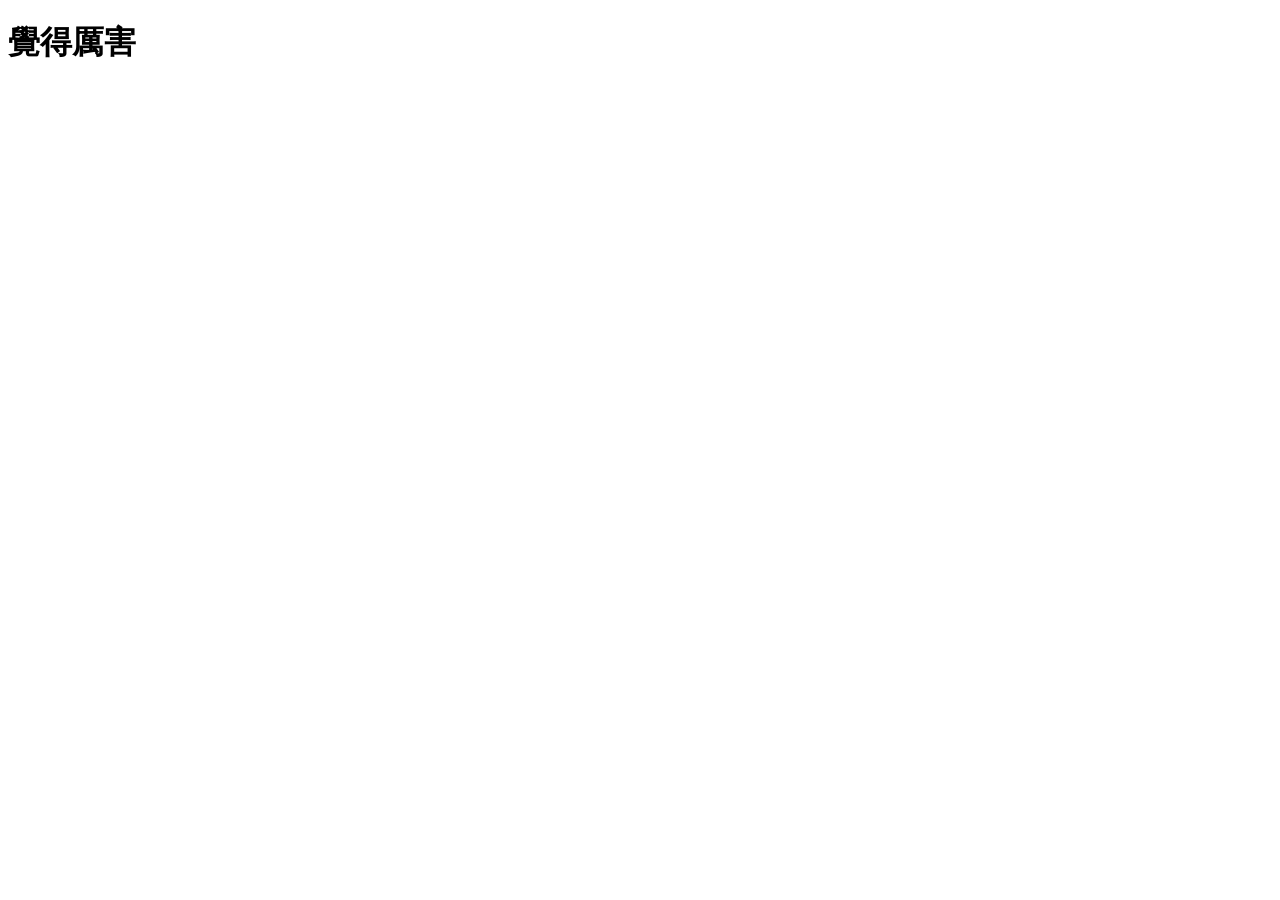
==== index.html @ 16320102 "add" ====
<!DOCTYPE html>
<html lang="en">
<head>
    <meta charset="UTF-8">
    <meta http-equiv="X-UA-Compatible" content="IE=edge">
    <meta name="viewport" content="width=device-width, initial-scale=1.0">
    <title>您好，Gibhub</title>
</head>
<body>
    <h1>覺得厲害</h1>
</body>
</html>
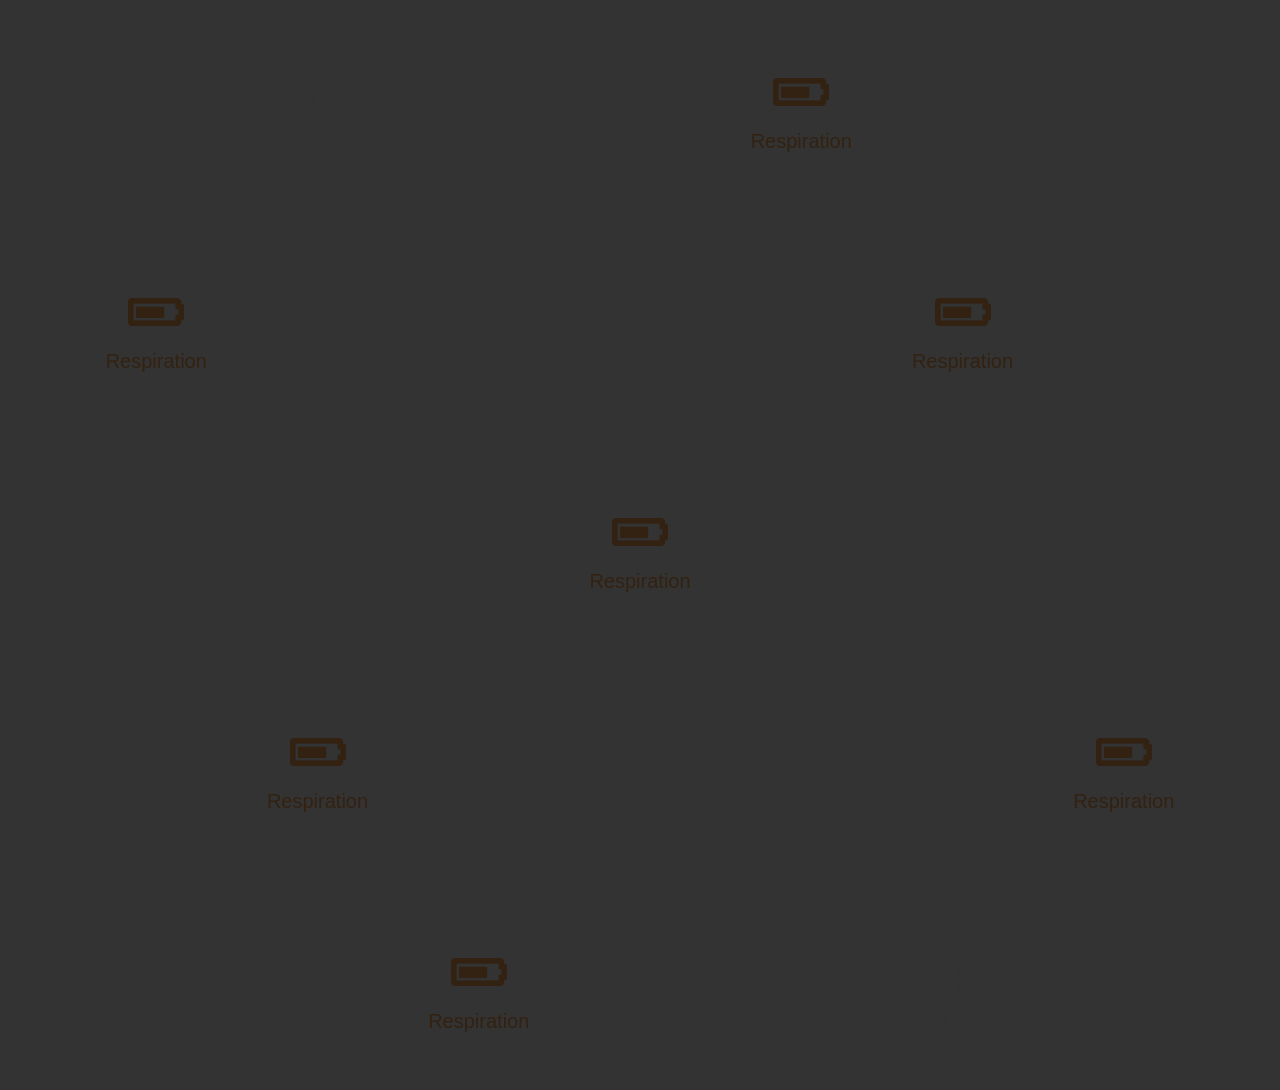
==== commit 1d2bce39: "add" ====
--- a/index.html
+++ b/index.html
@@ -2,11 +2,75 @@
 <html lang="en">
 <head>
     <meta charset="UTF-8">
-    <meta http-equiv="X-UA-Compatible" content="IE=edge">
     <meta name="viewport" content="width=device-width, initial-scale=1.0">
-    <title>您好，Gibhub</title>
+    <link rel="stylesheet" href="https://cdnjs.cloudflare.com/ajax/libs/font-awesome/5.13.0/css/all.min.css" integrity="sha256-h20CPZ0QyXlBuAw7A+KluUYx/3pK+c7lYEpqLTlxjYQ=" crossorigin="anonymous" />
+    <link rel="stylesheet" href="style.css">
+    <title>大健康產業平台</title>
 </head>
 <body>
-    <h1>覺得厲害</h1>
+    <div class="container">
+        <div class="bg1">
+            <h2>6<span>|24</span></h2>
+            <p>Goals Completed</p>
+        </div>
+        <div class="bg2">
+            <h2><i class="fas fa-battery-three-quarters"></i></h2>
+            <p>Respiration</p>
+        </div> 
+        <div class="bg1">
+            <h2>6<span>|24</span></h2>
+            <p>Goals Completed</p>
+        </div>
+        <div class="bg2">
+            <h2><i class="fas fa-battery-three-quarters"></i></h2>
+            <p>Respiration</p>
+        </div> 
+
+        <div class="bg1">
+            <h2>6<span>|24</span></h2>
+            <p>Goals Completed</p>
+        </div>
+        <div class="bg2">
+            <h2><i class="fas fa-battery-three-quarters"></i></h2>
+            <p>Respiration</p>
+        </div> 
+        <div class="bg1">
+            <h2>6<span>|24</span></h2>
+            <p>Goals Completed</p>
+        </div>
+        <div class="bg2">
+            <h2><i class="fas fa-battery-three-quarters"></i></h2>
+            <p>Respiration</p>
+        </div> 
+        <div class="bg1">
+            <h2>6<span>|24</span></h2>
+            <p>Goals Completed</p>
+        </div>
+        <div class="bg2">
+            <h2><i class="fas fa-battery-three-quarters"></i></h2>
+            <p>Respiration</p>
+        </div> 
+        <div class="bg1">
+            <h2>6<span>|24</span></h2>
+            <p>Goals Completed</p>
+        </div>
+        <div class="bg2">
+            <h2><i class="fas fa-battery-three-quarters"></i></h2>
+            <p>Respiration</p>
+        </div> 
+        <div class="bg1">
+            <h2>6<span>|24</span></h2>
+            <p>Goals Completed</p>
+        </div>
+        <div class="bg2">
+            <h2><i class="fas fa-battery-three-quarters"></i></h2>
+            <p>Respiration</p>
+        </div> 
+        <div class="bg1">
+            <h2>6<span>|24</span></h2>
+            <p>Goals Completed</p>
+        </div>
+    </div>
+    
 </body>
 </html>
--- a/style.css
+++ b/style.css
@@ -0,0 +1,90 @@
+@import url(https://fonts.googleapis.com/css2?
+family=Roboto:wght@300;400&display=swap');
+
+*{
+    box-sizing: border-box;
+    margin: 0;
+    padding: 0
+}
+
+body{
+    background: #333;
+    color: #fff;
+    font-family: 'Roboto', sans-serif;
+}
+
+.container{
+    display: grid;
+    grid-template-columns: repeat(4, 1fr);
+    grid-gap: 10px;
+}
+
+.container > div{
+    height: 210px;
+    background-size: cover;
+    background-attachment: fixed;
+
+    display:flex;
+    flex-direction: column;
+    align-items: center;
+    justify-content: center;
+    text-align: center;
+    transition: all 0.5s ease-in;
+}
+
+.container > div:hover {
+    opacity:0.7;
+    transform: scale(0.7);
+
+}
+
+h2 {
+    font-size: 45px;
+    font-weight: 300;
+    margin: 10px;
+}
+
+h2 span {
+    font-size: 30px;
+}
+
+p {
+    font-size: 20px;
+}
+
+.container > div:nth-of-type(1){
+    grid-column: 1 / 3 ;
+}
+
+.container > div:nth-of-type(6){
+    grid-column: 3 / 5 ;
+}
+
+.container > div:nth-of-type(8){
+    grid-column: 2 / 4 ;
+}
+
+.container > div:nth-of-type(10){
+    grid-column: 1 / 3 ;
+}
+
+.container > div:nth-of-type(15){
+    grid-column: 3 / 5 ;
+}
+
+.bg1{
+    background: url('./img/test1.jpg');
+    color: #333;
+}
+
+.bg2{
+    background: url('./img/test2.jpg');
+    color: #321
+}
+.shadowbox {
+    width: 15em;
+    border: 1px solid #333;
+    box-shadow: 8px 8px 5px #444;
+    padding: 8px 12px;
+    background-image: linear-gradient(180deg, #fff, #ddd 40%, #ccc);
+  }
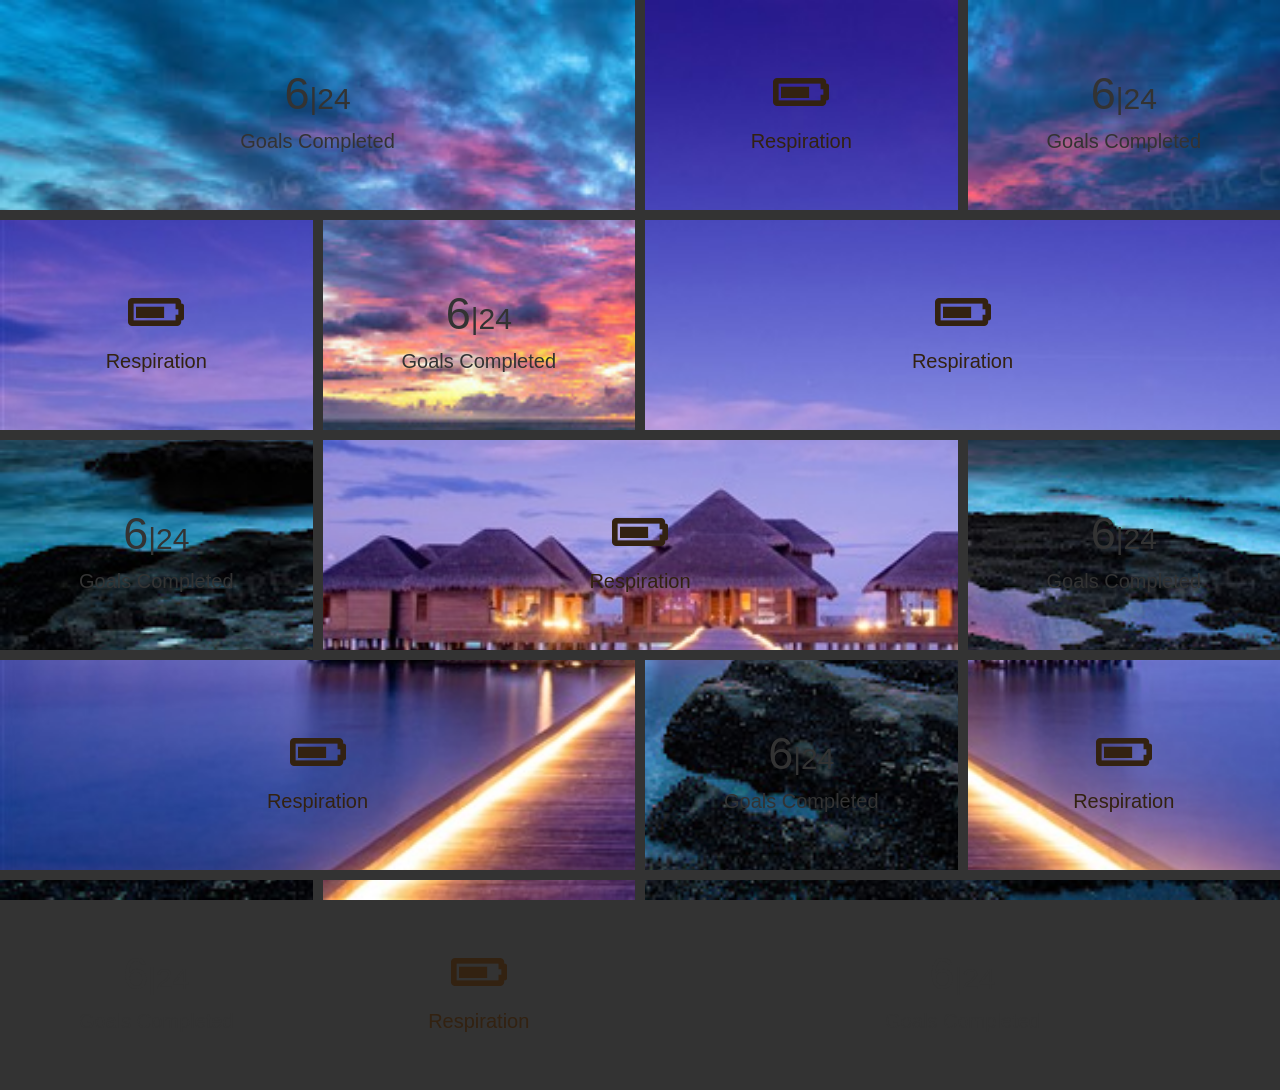
==== commit c33e5872: "add" ====
--- a/index.html
+++ b/index.html
@@ -7,7 +7,8 @@
     <link rel="stylesheet" href="style.css">
     <title>大健康產業平台</title>
 </head>
-<body>
+
+<body>  
     <div class="container">
         <div class="bg1">
             <h2>6<span>|24</span></h2>
--- a/style.css
+++ b/style.css
@@ -15,7 +15,7 @@
 
 .container{
     display: grid;
-    grid-template-columns: repeat(4, 1fr);
+    grid-template-columns: repeat(4, 1fr);    /* 重複做3個1fr  (fr: 單位) */
     grid-gap: 10px;
 }
 
@@ -65,7 +65,7 @@
 }
 
 .container > div:nth-of-type(10){
-    grid-column: 1 / 3 ;
+    grid-column: 1 / 3 ;  
 }
 
 .container > div:nth-of-type(15){
@@ -73,12 +73,12 @@
 }
 
 .bg1{
-    background: url('./img/test1.jpg');
+    background: url('./img/1-1.jpg');
     color: #333;
 }
 
 .bg2{
-    background: url('./img/test2.jpg');
+    background: url('./img/1-2.jpg');
     color: #321
 }
 .shadowbox {
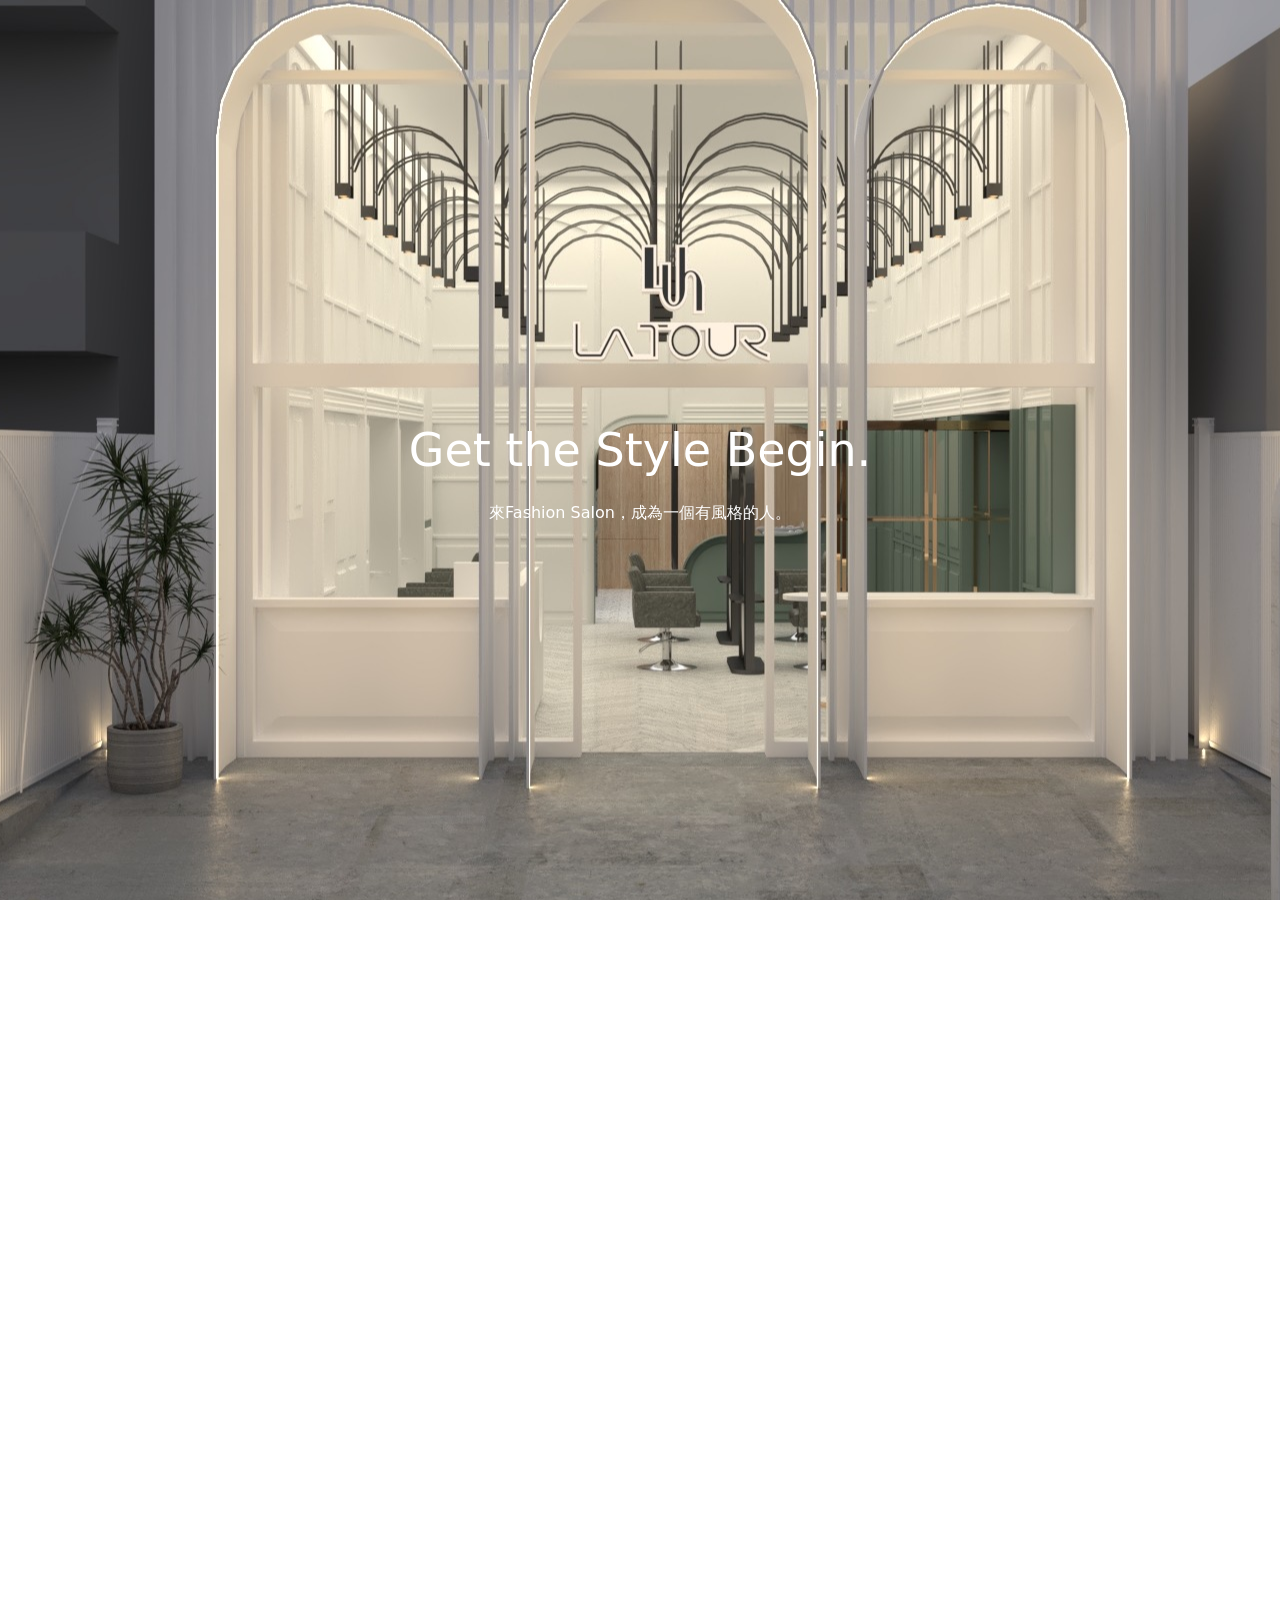
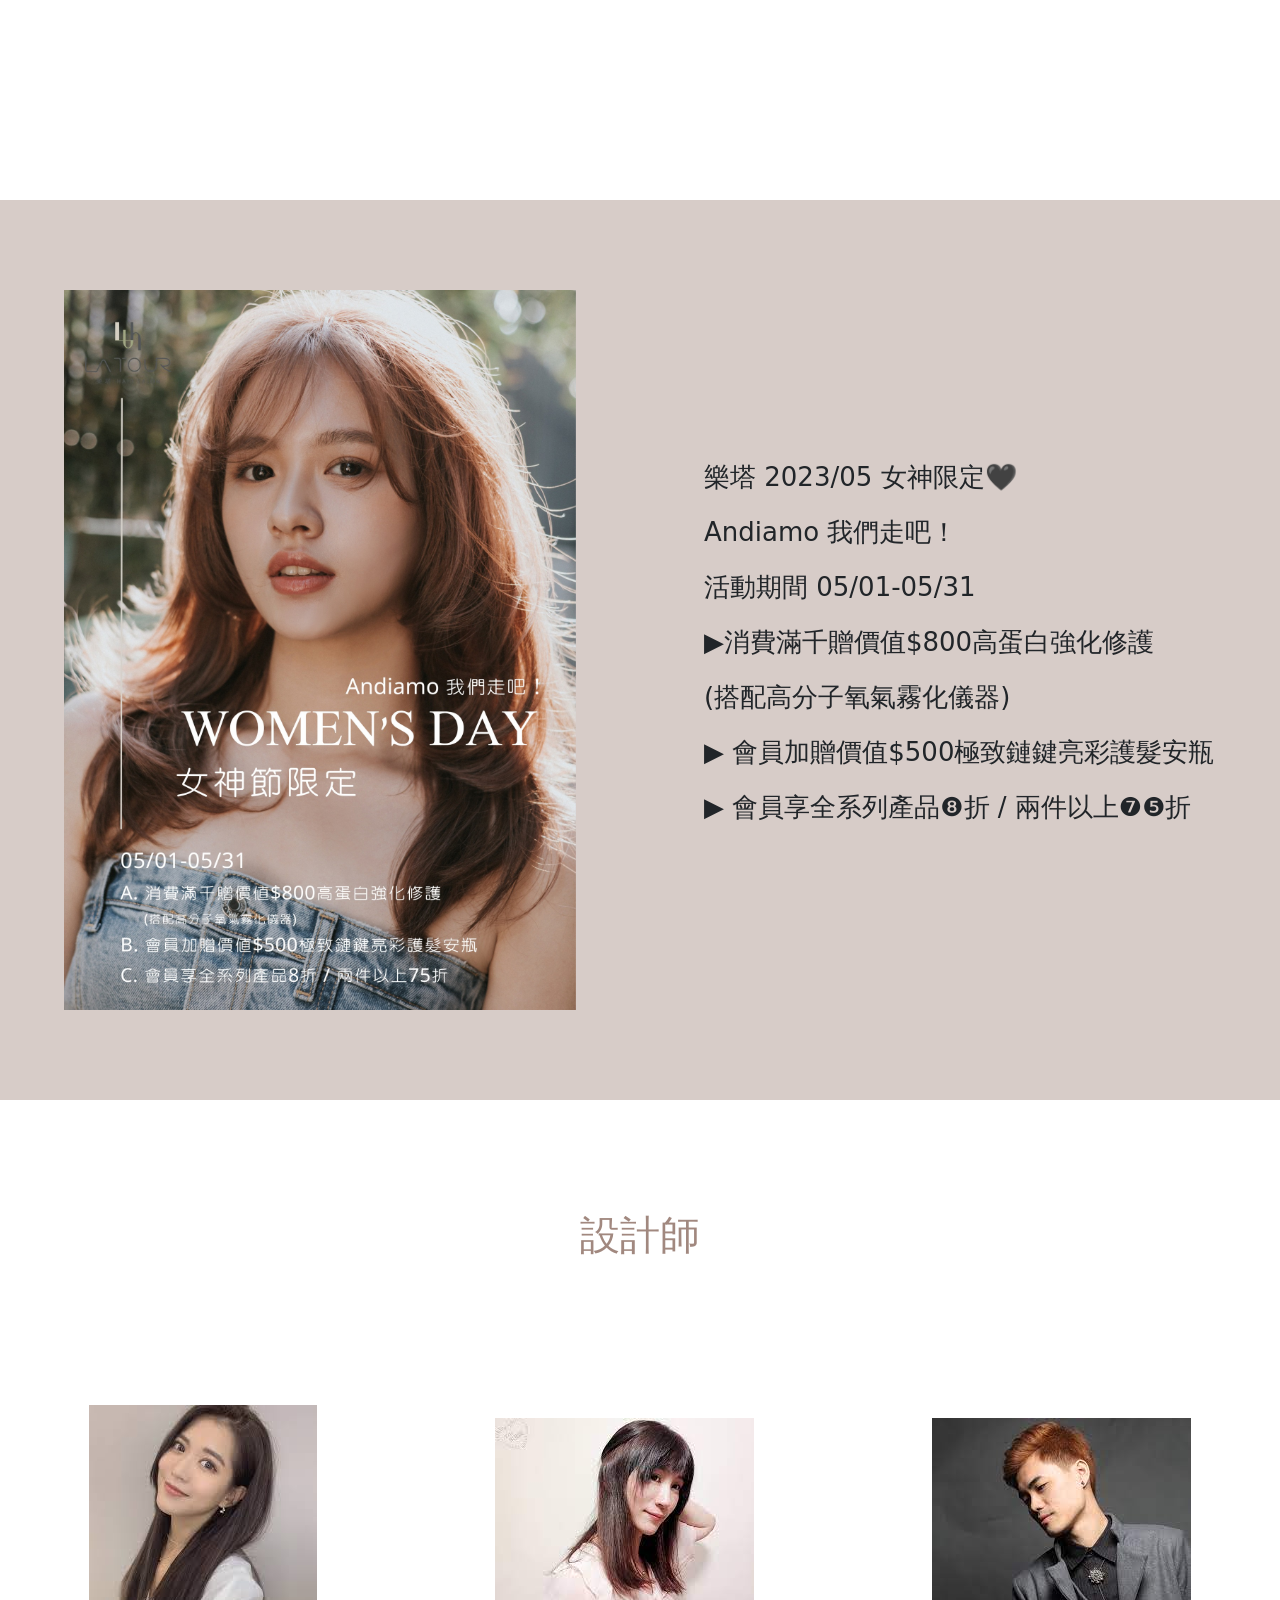
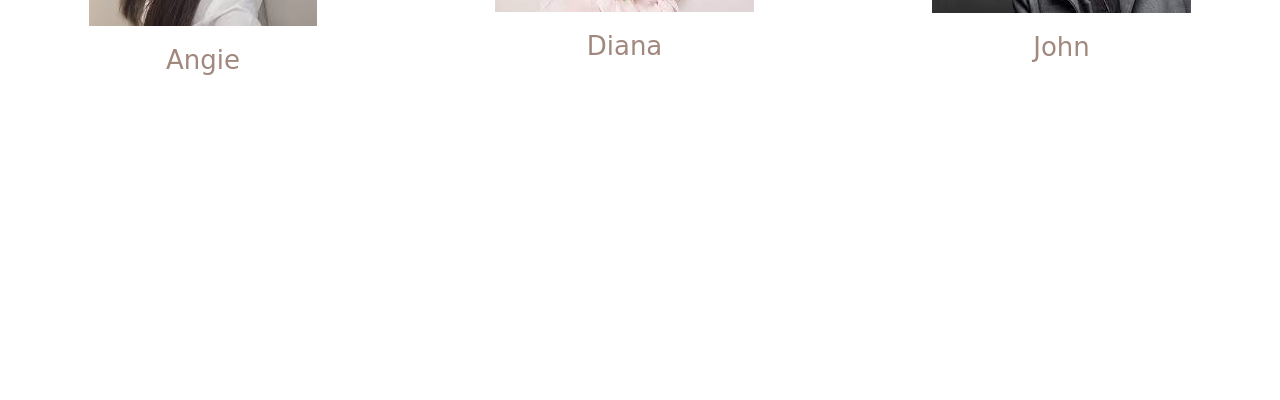
==== commit 14de4317: "Add files via upload" ====
--- a/index.html
+++ b/index.html
@@ -1,77 +1,96 @@
-<!DOCTYPE html>
-<html lang="en">
-<head>
-    <meta charset="UTF-8">
-    <meta name="viewport" content="width=device-width, initial-scale=1.0">
-    <link rel="stylesheet" href="https://cdnjs.cloudflare.com/ajax/libs/font-awesome/5.13.0/css/all.min.css" integrity="sha256-h20CPZ0QyXlBuAw7A+KluUYx/3pK+c7lYEpqLTlxjYQ=" crossorigin="anonymous" />
-    <link rel="stylesheet" href="style.css">
-    <title>大健康產業平台</title>
-</head>
-
-<body>  
-    <div class="container">
-        <div class="bg1">
-            <h2>6<span>|24</span></h2>
-            <p>Goals Completed</p>
-        </div>
-        <div class="bg2">
-            <h2><i class="fas fa-battery-three-quarters"></i></h2>
-            <p>Respiration</p>
-        </div> 
-        <div class="bg1">
-            <h2>6<span>|24</span></h2>
-            <p>Goals Completed</p>
-        </div>
-        <div class="bg2">
-            <h2><i class="fas fa-battery-three-quarters"></i></h2>
-            <p>Respiration</p>
-        </div> 
-
-        <div class="bg1">
-            <h2>6<span>|24</span></h2>
-            <p>Goals Completed</p>
-        </div>
-        <div class="bg2">
-            <h2><i class="fas fa-battery-three-quarters"></i></h2>
-            <p>Respiration</p>
-        </div> 
-        <div class="bg1">
-            <h2>6<span>|24</span></h2>
-            <p>Goals Completed</p>
-        </div>
-        <div class="bg2">
-            <h2><i class="fas fa-battery-three-quarters"></i></h2>
-            <p>Respiration</p>
-        </div> 
-        <div class="bg1">
-            <h2>6<span>|24</span></h2>
-            <p>Goals Completed</p>
-        </div>
-        <div class="bg2">
-            <h2><i class="fas fa-battery-three-quarters"></i></h2>
-            <p>Respiration</p>
-        </div> 
-        <div class="bg1">
-            <h2>6<span>|24</span></h2>
-            <p>Goals Completed</p>
-        </div>
-        <div class="bg2">
-            <h2><i class="fas fa-battery-three-quarters"></i></h2>
-            <p>Respiration</p>
-        </div> 
-        <div class="bg1">
-            <h2>6<span>|24</span></h2>
-            <p>Goals Completed</p>
-        </div>
-        <div class="bg2">
-            <h2><i class="fas fa-battery-three-quarters"></i></h2>
-            <p>Respiration</p>
-        </div> 
-        <div class="bg1">
-            <h2>6<span>|24</span></h2>
-            <p>Goals Completed</p>
-        </div>
-    </div>
-    
-</body>
+<!DOCTYPE html>
+<html lang="en">
+<head>
+    <meta charset="UTF-8">
+    <meta name="viewport" content="width=device-width, initial-scale=1.0">
+    <title>Document</title>
+    <link href="https://cdn.jsdelivr.net/npm/bootstrap@5.3.2/dist/css/bootstrap.min.css" rel="stylesheet" integrity="sha384-T3c6CoIi6uLrA9TneNEoa7RxnatzjcDSCmG1MXxSR1GAsXEV/Dwwykc2MPK8M2HN" crossorigin="anonymous">
+    <link href="https://unpkg.com/aos@2.3.1/dist/aos.css" rel="stylesheet">
+    <link rel="stylesheet" href="./static/index.css">
+</head>
+<body>
+    <div class="nav">
+        <div class="nav-sidebox">
+            <a href="#home" style="color: #ffa726; font-size: 20px;">Fashion Salon</a>
+        </div>
+        <div class="nav-centerbox">
+            <div class="nav-centerbox-small">
+                <a href="#about_us">關於我們</a>
+            </div>
+            <div class="nav-centerbox-small">
+                <a href="#news">最新消息</a>
+            </div>
+            <div class="nav-centerbox-small">
+                <a href="#designer">設計師群</a>
+            </div>
+        </div>
+        <div class="nav-sidebox">
+            <a class="aLink">預約時段</a>
+        </div> 
+
+    </div>
+
+    <div class="box box1" id="home" > 
+        <div class="img1"></div>
+        <p class="text1">Get the Style Begin.</p>
+        <p class="text2">來Fashion Salon，成為一個有風格的人。</p>
+    </div>
+
+    <div class="box box2" id="about_us" data-aos="flip-up" data-aos-duration="1000">
+        <p class="text1">關於Fashion Salon</p>
+        <p class="text2">Fashion Salon於2014年由阿布老師創立，隨著髮廊的經營。
+
+            進一步拓展以設計師為核心的創作平台，結合與國際接軌的運作思考。
+            
+            樂塔所秉持的使命，是將髮型與時尚同行在當代生活的樣態，
+            為每位客戶打造個人識別的品牌。
+            
+            我們期許最美好的旅程從嘉義第一精品髮廊樂塔開始，
+            以專業技術與時尚美學的整合思維，不斷站在更新潮流的起點上。
+            
+            我們堅持自信優雅的步調，引領嚮往美好的你，深度體驗、持續出發。
+            
+            “La Tour- Get the style begin 來樂塔，成為一個有風格的人”</p>
+    </div>
+
+    <div class="box box3" id="news">
+        <div class="box3-innerbox">
+            <img src="./static/post.jpg" alt="">
+            <div class="text-box">
+                <p>樂塔 2023/05 女神限定🖤</p>
+                <p>Andiamo 我們走吧！</p>
+                <p>活動期間 05/01-05/31</p>
+                <p>▶消費滿千贈價值$800高蛋白強化修護</p>
+                <p>(搭配高分子氧氣霧化儀器)</p>
+                <p>▶ 會員加贈價值$500極致鏈鍵亮彩護髮安瓶</p>
+                <p>▶ 會員享全系列產品❽折 / 兩件以上❼❺折</p>
+            </div>
+        </div>
+    </div>
+
+    <div class="box box4" id="designer" style="height: 100vh;">
+        <p class="title">設計師</p>
+        <div class="box4-innerbox first" data-aos="zoom-in">
+            <img src="./static/hair_designer2.jpg" alt="">
+            <p>Angie</p>
+        </div>
+
+        <div class="box4-innerbox" data-aos="zoom-in">
+            <img src="./static/hair_designer.jpg" alt="">
+            <p>Diana</p>
+        </div>
+
+        <div class="box4-innerbox" data-aos="zoom-in">
+            <img src="./static/hair_designer3.jpg" alt="">
+            <p>John</p>
+        </div>
+    </div>
+
+    <script src="https://cdn.jsdelivr.net/npm/bootstrap@5.3.2/dist/js/bootstrap.bundle.min.js" integrity="sha384-C6RzsynM9kWDrMNeT87bh95OGNyZPhcTNXj1NW7RuBCsyN/o0jlpcV8Qyq46cDfL" crossorigin="anonymous"></script>
+    <script src="https://unpkg.com/aos@2.3.1/dist/aos.js"></script>
+    <script>
+        AOS.init();
+      </script>
+    <script src="./static/index.js"></script>
+</body>
 </html>
--- a/static/index.css
+++ b/static/index.css
@@ -0,0 +1,262 @@
+html {
+    background-color: beige;
+}
+
+a {
+    text-decoration: none;
+    cursor: pointer;
+    transition: all 0.2s ease-in-out;
+}
+
+.nav {
+    position: fixed;
+    top: 0;
+    width: 100vw;
+    height: 100px;
+    display: flex;
+    background-color: #4f4f4f;
+    opacity: 0;
+    transition: all 0.2s ease-in-out;
+    z-index: 99;
+}
+
+.nav.op-80 {
+    opacity: 90%;
+}
+
+.nav .nav-sidebox{
+    display: flex;
+    justify-content: center;
+    align-items: center;
+    font-size: large;
+    width: 25%;
+}
+
+.nav .nav-centerbox{
+    display: flex;
+    justify-content: center;
+    align-items: center;
+    flex-grow: 1;
+}
+
+@media screen and (max-width: 700px) {
+    .nav .nav-centerbox{
+        justify-content: space-evenly;
+    }
+  }
+
+.nav .nav-centerbox .nav-centerbox-small{
+    display: flex;
+    justify-content: center;
+    align-items: center;
+    width:20%;
+}
+
+.nav .nav-centerbox .nav-centerbox-small a{
+    color: #fff;
+}
+
+.nav .nav-centerbox .nav-centerbox-small a:hover{
+    transform: scale(1.1);
+}
+
+.nav .nav-centerbox .nav-centerbox-small a:active{
+    transform: scale(0.9);
+}
+
+.nav .nav-sidebox .aLink{
+    padding: 4px 6px;
+    color: #fff;
+    border: 2px solid #fff;
+}
+
+.nav .nav-sidebox .aLink:hover{
+    transform: scale(1.1);
+    background-color: aqua;
+    border: 2px solid aqua;
+}
+
+.nav .nav-sidebox .aLink:active{
+    transform: scale(0.9);
+}
+
+@media screen and (max-width: 600px) {
+    .nav a {
+        font-size: 12px !important;
+    }
+
+    .nav .nav-centerbox .nav-centerbox-small{
+        width:33%;
+    }
+  }
+
+.box {
+    position: relative;
+    width: 100vw;
+    height: 100vh;
+}
+
+.box1 .img1 {
+    background-image: url(./hair_salon2.jpg);
+    background-position: center;
+    background-repeat: no-repeat;
+    background-attachment: fixed;
+    width: 100vw;
+    height: 100vh;
+}
+
+.box1 .text1 {
+    position: absolute;
+    top: 50%;
+    left: 50%;
+    transform: translate(-50%, -50%);
+    font-size: 46px;
+    color: #fff;
+}
+
+.box1 .text2 {
+    position: absolute;
+    top: 57%;
+    left: 50%;
+    transform: translate(-50%, -50%);
+    font-size: 16px;
+    color: #fff;
+}
+
+@media screen and (max-width: 600px) {
+    .box1 .text1 {
+        top: 48%;
+        font-size: 26px;
+        width: 350px;
+        text-align: center;
+    }
+
+    .box1 .text2 {
+        top: 54%;
+        font-size: 16px;
+        color: #fff;
+        width: 350px;
+        text-align: center;
+    }
+  }
+
+.box2 .text1 {
+    position: absolute;
+    top: 40%;
+    left: 50%;
+    transform: translate(-50%, -50%);
+    font-size: 46px;
+    color: #000;
+}
+
+@media screen and (max-width: 800px) {
+    .box2 .text1 {
+        font-size: 26px;
+    }
+  }
+
+@media screen and (max-width: 650px) {
+    .box2 .text1 {
+        top: 30%;
+        font-size: 26px;
+    }
+}
+
+.box2 .text2 {
+    position: absolute;
+    top: 57%;
+    left: 50%;
+    transform: translate(-50%, -50%);
+    font-size: 16px;
+    color: #a1887f;
+}
+
+.box3 {
+    background-color: #d7ccc8;
+}
+
+.box3-innerbox {
+    display: flex;
+    justify-content: space-around;
+    align-items: center;
+    height: 100%;
+}
+
+.box3 img {
+    width: 40%;
+    height: 80%;
+}
+
+.box3 .text-box {
+    display: flex;
+    flex-direction: column;
+    justify-content: center;
+    width: 40%;
+    height: 80%;
+}
+
+.box3 .text-box p{
+    font-size: 26px;
+}
+
+@media screen and (max-width: 650px) {
+    .box3-innerbox {
+        flex-direction: column  ;
+    }
+
+    .box3 img {
+        margin: 50px 0px;
+        width: 60%;
+        height: 80%;
+    }
+
+    .box3 .text-box p{
+        font-size: 16px;
+    }
+}
+
+.box4 {
+    position: relative;
+    display: flex;
+    justify-content: space-around;
+    align-items: center;
+}
+
+.box4 .title{
+    position: absolute;
+    top: 10%;
+    font-size: 40px;
+}
+
+@media screen and (max-width: 650px) {
+    .box4 {
+        flex-direction: column;
+        justify-content: space-around;
+        align-items: center;
+    }
+
+    .box4 .title{
+        position: absolute;
+        top: 1%;
+        font-size: 36px;
+    }
+
+    .box4 .first{
+        margin-top: 100px !important;
+    }
+}
+
+.box4 p{
+    display: flex;
+    justify-content: space-around;
+    align-items: center;
+    font-size: 26px;
+    margin-top: 15px;
+    color: #a1887f;
+}
+
+
+
+
+
+
